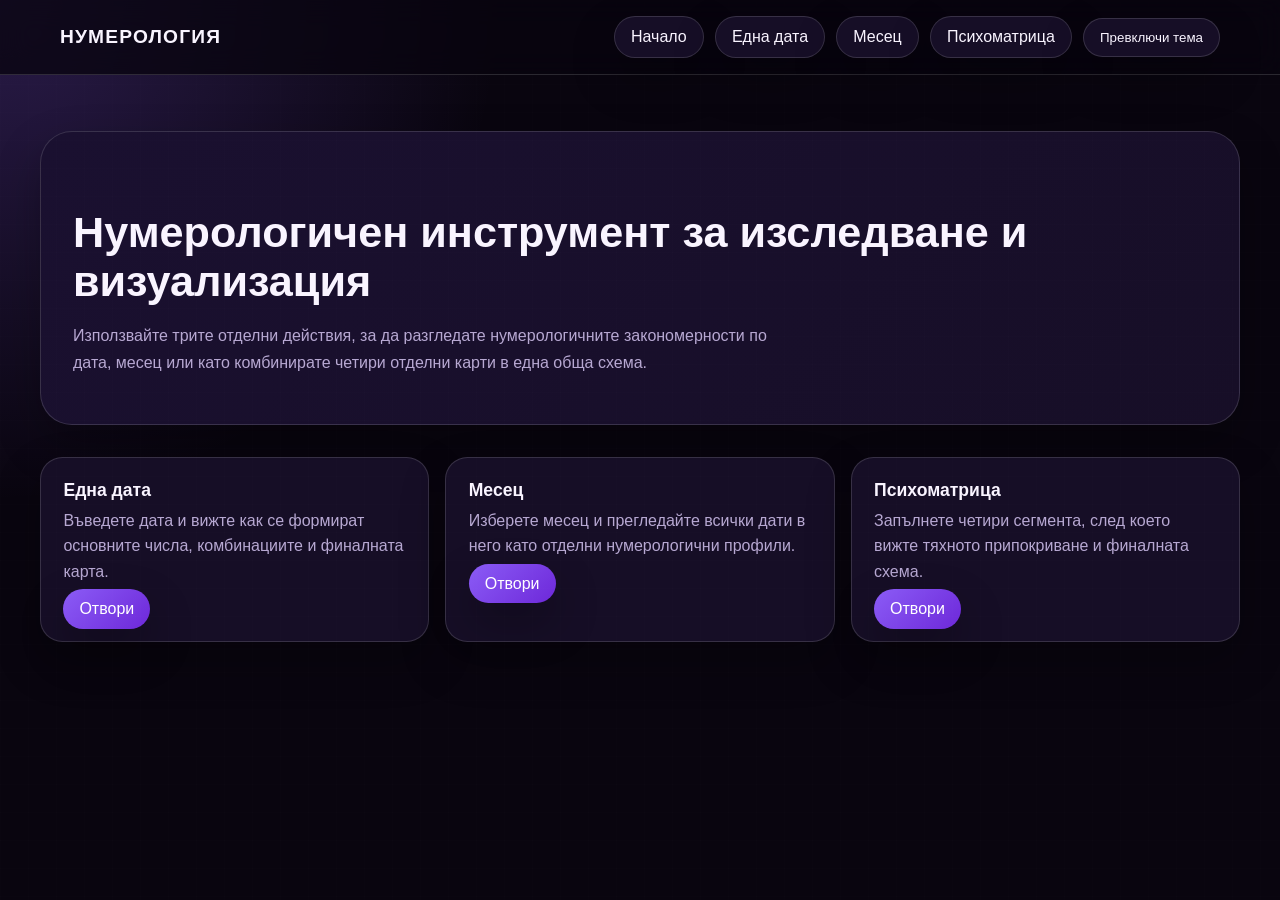
==== html/index.html @ d9b924ec "Resume work on project - Completely redesign UI and re-implement the core logic - Improved the singl" ====
<!doctype html>
<html lang="bg">
  <head>
    <meta charset="UTF-8" />
    <meta name="viewport" content="width=device-width, initial-scale=1.0" />
    <title>Нумерология</title>
    <link rel="stylesheet" href="../css/reset.css" />
    <link rel="stylesheet" href="../css/app.css" />
  </head>
  <body data-theme="dark">
    <header>
      <div class="header-inner">
        <div class="brand">Нумерология</div>
        <nav class="nav-links">
          <a class="nav-link" href="index.html">Начало</a>
          <a class="nav-link" href="single-calculator.html">Една дата</a>
          <a class="nav-link" href="month-calculator.html">Месец</a>
          <a class="nav-link" href="psychomatrix.html">Психоматрица</a>
          <button class="theme-toggle" id="theme-toggle" type="button">
            Превключи тема
          </button>
        </nav>
      </div>
    </header>

    <main>
      <section class="page">
        <section class="hero">
          <h1>Нумерологичен инструмент за изследване и визуализация</h1>
          <p>
            Използвайте трите отделни действия, за да разгледате нумерологичните
            закономерности по дата, месец или като комбинирате четири отделни
            карти в една обща схема.
          </p>
        </section>

        <section class="actions-grid">
          <article class="card">
            <h2>Една дата</h2>
            <p>
              Въведете дата и вижте как се формират основните числа,
              комбинациите и финалната карта.
            </p>
            <a class="button" href="single-calculator.html">Отвори</a>
          </article>
          <article class="card">
            <h2>Месец</h2>
            <p>
              Изберете месец и прегледайте всички дати в него като отделни
              нумерологични профили.
            </p>
            <a class="button" href="month-calculator.html">Отвори</a>
          </article>
          <article class="card">
            <h2>Психоматрица</h2>
            <p>
              Запълнете четири сегмента, след което вижте тяхното припокриване и
              финалната схема.
            </p>
            <a class="button" href="psychomatrix.html">Отвори</a>
          </article>
        </section>
      </section>
    </main>

    <script src="../js/numerologyEngine.js"></script>
    <script src="../js/app.js"></script>
  </body>
</html>
---- css/app.css ----
:root {
  color-scheme: dark;
  --bg: #09050f;
  --surface: rgba(24, 15, 41, 0.95);
  --surface-strong: #1a1030;
  --text: #f9f4ff;
  --muted: #b7a8d2;
  --accent: #8b5cf6;
  --accent-strong: #6d28d9;
  --accent-soft: rgba(139, 92, 246, 0.18);
  --border: rgba(255, 255, 255, 0.14);
  --good: #22c55e;
  --danger: #ef4444;
  --shadow: 0 20px 45px rgba(0, 0, 0, 0.28);
}

body[data-theme="light"] {
  color-scheme: light;
  --bg: #f7f2ff;
  --surface: #ffffff;
  --surface-strong: #f4ebff;
  --text: #241536;
  --muted: #6e5a87;
  --accent: #6d28d9;
  --accent-strong: #4c1d95;
  --accent-soft: rgba(109, 40, 217, 0.12);
  --border: rgba(109, 40, 217, 0.16);
  --good: #16a34a;
  --danger: #dc2626;
  --shadow: 0 18px 40px rgba(109, 40, 217, 0.12);
}

* {
  box-sizing: border-box;
}

body {
  margin: 0;
  min-height: 100vh;
  font-family: "Inter", "Segoe UI", sans-serif;
  background:
    radial-gradient(
      circle at top left,
      rgba(139, 92, 246, 0.25),
      transparent 32%
    ),
    var(--bg);
  color: var(--text);
  transition:
    background 220ms ease,
    color 220ms ease;
}

body::before {
  content: "";
  position: fixed;
  inset: 0;
  background-image:
    linear-gradient(rgba(255, 255, 255, 0.025) 1px, transparent 1px),
    linear-gradient(90deg, rgba(255, 255, 255, 0.025) 1px, transparent 1px);
  background-size: 28px 28px;
  pointer-events: none;
  opacity: 0.35;
}

main {
  padding: 2rem 1.25rem 4rem;
}

.page {
  max-width: 1200px;
  margin: 0 auto;
}

header {
  position: sticky;
  top: 0;
  z-index: 10;
  backdrop-filter: blur(14px);
  background: rgba(9, 5, 15, 0.76);
  border-bottom: 1px solid var(--border);
}

body[data-theme="light"] header {
  background: rgba(247, 242, 255, 0.85);
}

.header-inner {
  max-width: 1200px;
  margin: 0 auto;
  padding: 1rem 1.25rem;
  display: flex;
  align-items: center;
  justify-content: space-between;
  gap: 1rem;
}

.brand {
  font-size: 1.2rem;
  font-weight: 700;
  letter-spacing: 0.06em;
  text-transform: uppercase;
  color: var(--text);
}

.nav-links {
  display: flex;
  gap: 0.7rem;
  flex-wrap: wrap;
  align-items: center;
}

.nav-link,
.button,
.secondary-button,
.theme-toggle {
  border: 1px solid var(--border);
  border-radius: 999px;
  padding: 0.7rem 1rem;
  background: var(--surface);
  color: var(--text);
  text-decoration: none;
  cursor: pointer;
  transition:
    transform 180ms ease,
    background 180ms ease,
    border-color 180ms ease;
  box-shadow: var(--shadow);
}

.nav-link:hover,
.button:hover,
.secondary-button:hover,
.theme-toggle:hover {
  transform: translateY(-2px);
  border-color: var(--accent);
}

.button {
  background: linear-gradient(135deg, var(--accent), var(--accent-strong));
  color: white;
  border: none;
}

.secondary-button {
  background: transparent;
}

.hero {
  margin: 1.5rem 0;
  padding: 2rem;
  border-radius: 2rem;
  background: linear-gradient(135deg, var(--surface-strong), var(--surface));
  border: 1px solid var(--border);
  box-shadow: var(--shadow);
}

.hero h1 {
  font-size: clamp(1.8rem, 4vw, 2.7rem);
  margin-bottom: 0.8rem;
}

.hero p {
  line-height: 1.7;
  color: var(--muted);
  max-width: 720px;
}

.actions-grid {
  margin-top: 2rem;
  display: grid;
  gap: 1rem;
  grid-template-columns: repeat(auto-fit, minmax(240px, 1fr));
}

.card {
  border-radius: 1.4rem;
  padding: 1.4rem;
  background: var(--surface);
  border: 1px solid var(--border);
  box-shadow: var(--shadow);
}

.card h2 {
  margin-top: 0;
  margin-bottom: 0.4rem;
  font-size: 1.1rem;
}

.card p {
  margin: 0 0 1rem;
  color: var(--muted);
  line-height: 1.6;
}

.panel-grid {
  display: grid;
  gap: 1.2rem;
  grid-template-columns: minmax(280px, 1fr) minmax(320px, 1.1fr);
  align-items: start;
}

.controls,
.result-card,
.month-card,
.wheel-card,
.summary-card {
  border-radius: 1.4rem;
  padding: 1.2rem;
  background: var(--surface);
  border: 1px solid var(--border);
  box-shadow: var(--shadow);
}

label {
  display: flex;
  flex-direction: column;
  gap: 0.35rem;
  margin-bottom: 0.9rem;
  font-size: 0.95rem;
  color: var(--muted);
}

input[type="date"],
input[type="month"] {
  border: 1px solid var(--border);
  border-radius: 0.9rem;
  padding: 0.8rem 0.95rem;
  font: inherit;
  color: var(--text);
  background: var(--surface-strong);
}

.result-list {
  display: grid;
  gap: 0.65rem;
  margin-top: 1rem;
}

.result-row {
  display: flex;
  justify-content: space-between;
  gap: 1rem;
  padding: 0.7rem 0.85rem;
  border-radius: 0.9rem;
  background: var(--surface-strong);
}

.result-row span:last-child {
  color: var(--accent);
  font-weight: 600;
}

.matrix-shell {
  position: relative;
  margin: 1rem auto 0 auto;
  width: min(100%, 360px);
  aspect-ratio: 1;
  border-radius: 1.8rem;
  border: 1px solid var(--border);
  /* overflow: hidden; */
  background: linear-gradient(
    135deg,
    rgba(139, 92, 246, 0.18),
    rgba(255, 255, 255, 0.02)
  );
}

.matrix-shell.compact {
  width: min(100%, 220px);
}

.month-scheme {
  width: 100%;
  display: flex;
  flex-direction: column;
  align-items: center;
  gap: 0.4rem;
}

.month-scheme .lead {
  font-weight: 700;
  color: var(--accent);
  font-size: 1rem;
}

.month-scheme svg {
  width: 10rem;
  height: 10rem;
}

.matrix-svg {
  position: absolute;
  inset: 0;
  width: 22.5rem;
  height: 22.5rem;
  pointer-events: none;
  margin-top: 3.5rem;
}

.matrix-grid {
  position: relative;
  inset: 0;
  display: grid;
  grid-template-columns: repeat(3, 1fr);
  grid-template-rows: repeat(3, 1fr);
  gap: 1rem;
  height: 100%;
  margin-top: -0.25rem;
}

.matrix-node {
  position: relative;
  border-radius: 50%;
  display: flex;
  align-items: center;
  justify-content: center;
  border: none;
  background: transparent;
  font-weight: 700;
  font-size: 1rem;
  color: var(--text);
}

.matrix-node[data-active="true"] {
  background: transparent;
}

.matrix-node[data-active="false"] {
  opacity: 0;
  pointer-events: none;
}

.matrix-node .ring {
  position: absolute;
  inset: 0;
  border: 2px solid var(--accent);
  border-radius: 50%;
  transform: scale(0.7);
  opacity: 0.85;
}

.matrix-node .ring:nth-of-type(2) {
  transform: scale(0.88);
  opacity: 0.65;
}

.matrix-node .ring:nth-of-type(3) {
  transform: scale(1.05);
  opacity: 0.45;
}

.matrix-node .ring:nth-of-type(4) {
  transform: scale(1.22);
  opacity: 0.3;
}

.matrix-node .ring:nth-of-type(5) {
  transform: scale(1.28);
  opacity: 0.25;
}

.matrix-node span {
  position: relative;
  z-index: 2;
}

.matrix-node .count-label {
  position: absolute;
  bottom: 0.4rem;
  left: 50%;
  transform: translateX(-50%);
  font-size: 0.75rem;
  color: var(--muted);
  white-space: nowrap;
  z-index: 2;
}

.matrix-lead {
  font-weight: 800;
  color: var(--text);
  background: transparent;
  margin: 1rem 0;
  border-radius: 0.6rem;
  font-size: 1.2rem;
  text-align: center;
}

.matrix-node-dot {
  fill: #60a5fa;
  opacity: 0.95;
}

.matrix-connection {
  stroke: rgba(255, 255, 255, 0.24);
  stroke-width: 4;
  stroke-linecap: round;
  opacity: 0.62;
}

.matrix-connection.normal {
  stroke: rgba(255, 255, 255, 0.24);
  opacity: 0.45;
}

.matrix-connection.special {
  stroke: #60a5fa;
  stroke-width: 6;
  opacity: 0.95;
}

.matrix-connection.cross {
  stroke: var(--danger);
  stroke-width: 6.5;
  opacity: 0.95;
}

.matrix-connection.full {
  stroke: var(--accent);
  stroke-width: 6.5;
  opacity: 0.98;
}

.chip-row {
  display: flex;
  flex-wrap: wrap;
  gap: 0.55rem;
  margin-top: 0.9rem;
}

.chip {
  padding: 0.45rem 0.7rem;
  border-radius: 999px;
  background: var(--accent-soft);
  color: var(--accent);
  font-size: 0.9rem;
  font-weight: 600;
}

.month-grid {
  display: grid;
  grid-template-columns: repeat(auto-fit, minmax(150px, 1fr));
  gap: 0.9rem;
  margin-top: 1rem;
}
.panel-grid.vertical-panel {
  display: flex;
  flex-direction: column;
  gap: 1rem;
}
.panel-grid.vertical-panel > * {
  width: 100%;
}

.month-card strong {
  font-size: 1rem;
}

.month-card small {
  color: var(--muted);
}

.wheel {
  position: relative;
  width: min(100%, 520px);
  aspect-ratio: 1;
  margin: 0 auto;
  border-radius: 50%;
  border: 1px solid var(--border);
  background: linear-gradient(
    135deg,
    rgba(139, 92, 246, 0.18),
    rgba(255, 255, 255, 0.03)
  );
  overflow: hidden;
  box-shadow: var(--shadow);
}

.wheel::before,
.wheel::after {
  content: "";
  position: absolute;
  inset: 0;
  border-radius: 50%;
  border: 1px solid var(--border);
  pointer-events: none;
}

.wheel::before {
  inset: 50% 0 auto 0;
  height: 1px;
  border-radius: 0;
}

.wheel::after {
  inset: 0 50% 0 auto;
  width: 1px;
  border-radius: 0;
}

.segment {
  position: absolute;
  padding: 0.8rem;
  display: flex;
  align-items: flex-start;
  justify-content: center;
  gap: 0.6rem;
}

.segment:nth-child(1) {
  top: 0;
  left: 50%;
  width: 50%;
  height: 50%;
  transform: translate(-50%, 0);
}
.segment:nth-child(2) {
  top: 50%;
  right: 0;
  width: 50%;
  height: 50%;
  transform: translate(0, -50%);
}
.segment:nth-child(3) {
  top: 50%;
  left: 0;
  width: 50%;
  height: 50%;
  transform: translate(0, -50%);
}
.segment:nth-child(4) {
  bottom: 0;
  left: 50%;
  width: 50%;
  height: 50%;
  transform: translate(-50%, 0);
}

.segment-card {
  position: relative;
  border-radius: 1rem;
  padding: 0.9rem;
  background: rgba(255, 255, 255, 0.06);
  border: 1px solid rgba(255, 255, 255, 0.1);
  backdrop-filter: blur(6px);
  min-height: 10rem;
  display: flex;
  flex-direction: column;
  gap: 0.75rem;
}

.segment-card.empty-segment::before {
  content: "+";
  position: absolute;
  inset: 0.65rem;
  font-size: 5rem;
  color: rgba(255, 255, 255, 0.12);
  display: flex;
  align-items: center;
  justify-content: center;
  pointer-events: none;
}

.segment-controls {
  position: relative;
  display: flex;
  align-items: center;
  justify-content: space-between;
  gap: 0.75rem;
}
.segment-controls .plus {
  display: inline-flex;
  align-items: center;
  justify-content: center;
  width: 42px;
  height: 42px;
  border-radius: 999px;
  background: rgba(255, 255, 255, 0.08);
  color: var(--muted);
  font-size: 1.4rem;
  border: none;
  cursor: pointer;
  z-index: 1;
}
.segment-controls .plus:hover {
  background: rgba(255, 255, 255, 0.16);
  color: var(--text);
}
.segment-card h3 {
  margin: 0;
  font-size: 0.95rem;
}
.segment-card p {
  margin: 0;
  color: var(--muted);
  font-size: 0.85rem;
}
.segment-card input[type="date"] {
  border-radius: 0.7rem;
  padding: 0.65rem 0.7rem;
  border: 1px solid var(--border);
  background: var(--surface-strong);
  color: var(--text);
}

.composite-large svg {
  width: 100%;
  height: 160px;
}

.composite-grid {
  display: grid;
  grid-template-columns: repeat(3, 1fr);
  gap: 0.6rem;
  margin-top: 0.8rem;
}

.composite-grid .cell {
  background: var(--surface-strong);
  border: 1px solid var(--border);
  border-radius: 0.8rem;
  padding: 0.6rem;
  min-height: 64px;
  display: flex;
  flex-direction: column;
  align-items: center;
  justify-content: center;
}

.composite-grid .num {
  font-weight: 800;
  color: var(--accent);
}

.composite-grid .count {
  font-size: 0.9rem;
  color: var(--muted);
}

.composite-grid .missing {
  opacity: 0.28;
}

.vertical-panel {
  display: flex;
  flex-direction: column;
  gap: 1rem;
}
.vertical-panel .controls,
.vertical-panel .month-card {
  width: 100%;
}

.segment-card h3 {
  margin: 0 0 0.4rem;
  font-size: 0.95rem;
}

.segment-card p {
  margin: 0;
  color: var(--muted);
  font-size: 0.85rem;
  line-height: 1.5;
}

.segment-controls {
  display: flex;
  flex-direction: column;
  gap: 0.5rem;
}

.segment-controls input {
  border-radius: 0.7rem;
  padding: 0.65rem 0.7rem;
  border: 1px solid var(--border);
  background: var(--surface-strong);
  color: var(--text);
}

.empty-state {
  color: var(--muted);
  font-style: italic;
}

@media (max-width: 860px) {
  .panel-grid {
    grid-template-columns: 1fr;
  }
}

@media (max-width: 640px) {
  header {
    position: static;
  }

  .header-inner {
    flex-direction: column;
    align-items: flex-start;
  }

  .hero,
  .controls,
  .result-card,
  .month-card,
  .wheel-card,
  .summary-card {
    padding: 1rem;
  }
}
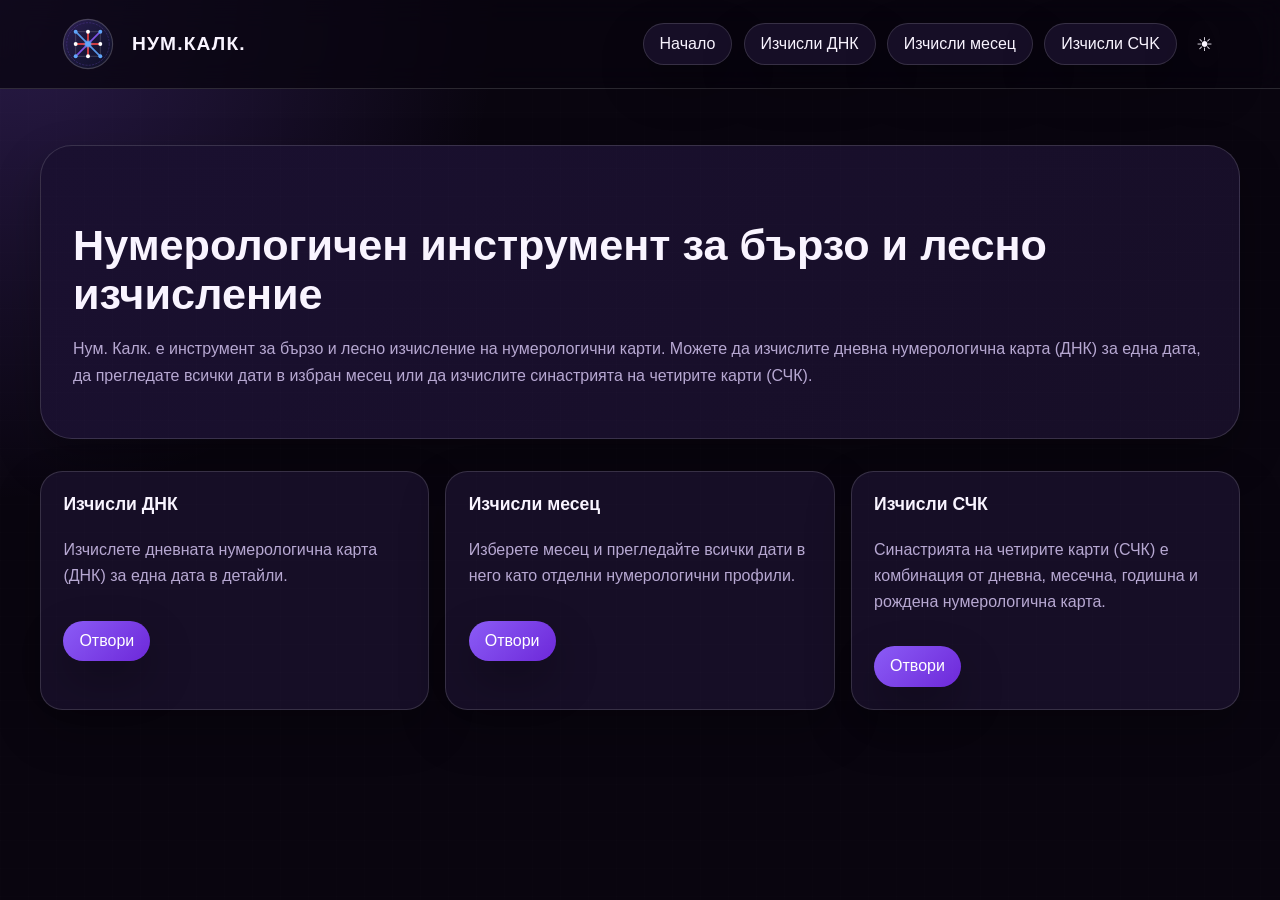
==== commit 137aad04: "Several improvements - Fix text in pages with a real one - Introduce a reusable header and a loader " ====
--- a/html/index.html
+++ b/html/index.html
@@ -3,48 +3,44 @@
   <head>
     <meta charset="UTF-8" />
     <meta name="viewport" content="width=device-width, initial-scale=1.0" />
-    <title>Нумерология</title>
+    <title>Нум. Калк.</title>
     <link rel="stylesheet" href="../css/reset.css" />
     <link rel="stylesheet" href="../css/app.css" />
+    <link rel="icon" type="image/x-icon" href="../assets/favicon.ico" />
+    <link rel="icon" type="image/svg+xml" href="../assets/favicon.svg" />
   </head>
-  <body data-theme="dark">
-    <header>
-      <div class="header-inner">
-        <div class="brand">Нумерология</div>
-        <nav class="nav-links">
-          <a class="nav-link" href="index.html">Начало</a>
-          <a class="nav-link" href="single-calculator.html">Една дата</a>
-          <a class="nav-link" href="month-calculator.html">Месец</a>
-          <a class="nav-link" href="psychomatrix.html">Психоматрица</a>
-          <button class="theme-toggle" id="theme-toggle" type="button">
-            Превключи тема
-          </button>
-        </nav>
+  <body data-theme="dark" class="page-loading">
+    <div id="page-loader" class="page-loader">
+      <div class="loader-inner">
+        <div class="spinner"></div>
+        <div class="loader-text">Зареждане...</div>
       </div>
-    </header>
+    </div>
+    <div id="shared-header"></div>
 
     <main>
       <section class="page">
         <section class="hero">
-          <h1>Нумерологичен инструмент за изследване и визуализация</h1>
+          <h1>Нумерологичен инструмент за бързо и лесно изчисление</h1>
           <p>
-            Използвайте трите отделни действия, за да разгледате нумерологичните
-            закономерности по дата, месец или като комбинирате четири отделни
-            карти в една обща схема.
+            Нум. Калк. е инструмент за бързо и лесно изчисление на нумерологични
+            карти. Можете да изчислите дневна нумерологична карта (ДНК) за една
+            дата, да прегледате всички дати в избран месец или да изчислите
+            синастрията на четирите карти (СЧК).
           </p>
         </section>
 
         <section class="actions-grid">
           <article class="card">
-            <h2>Една дата</h2>
+            <h2>Изчисли ДНК</h2>
             <p>
-              Въведете дата и вижте как се формират основните числа,
-              комбинациите и финалната карта.
+              Изчислете дневната нумерологична карта (ДНК) за една дата в
+              детайли.
             </p>
-            <a class="button" href="single-calculator.html">Отвори</a>
+            <a class="button" href="daily-map.html">Отвори</a>
           </article>
           <article class="card">
-            <h2>Месец</h2>
+            <h2>Изчисли месец</h2>
             <p>
               Изберете месец и прегледайте всички дати в него като отделни
               нумерологични профили.
@@ -52,10 +48,10 @@
             <a class="button" href="month-calculator.html">Отвори</a>
           </article>
           <article class="card">
-            <h2>Психоматрица</h2>
+            <h2>Изчисли СЧК</h2>
             <p>
-              Запълнете четири сегмента, след което вижте тяхното припокриване и
-              финалната схема.
+              Синастрията на четирите карти (СЧК) е комбинация от дневна,
+              месечна, годишна и рождена нумерологична карта.
             </p>
             <a class="button" href="psychomatrix.html">Отвори</a>
           </article>
@@ -65,5 +61,6 @@
 
     <script src="../js/numerologyEngine.js"></script>
     <script src="../js/app.js"></script>
+    <script src="../js/headerLoader.js"></script>
   </body>
 </html>
--- a/css/app.css
+++ b/css/app.css
@@ -12,6 +12,8 @@
   --good: #22c55e;
   --danger: #ef4444;
   --shadow: 0 20px 45px rgba(0, 0, 0, 0.28);
+  --blue: #60a5fa;
+  --dark-blue: #112032;
 }
 
 body[data-theme="light"] {
@@ -28,6 +30,8 @@
   --good: #16a34a;
   --danger: #dc2626;
   --shadow: 0 18px 40px rgba(109, 40, 217, 0.12);
+  --blue: #60a5fa;
+  --dark-blue: #112032;
 }
 
 * {
@@ -51,6 +55,135 @@
     color 220ms ease;
 }
 
+body.page-loading {
+  overflow: hidden;
+}
+
+body.page-loading main,
+body.page-loading .page,
+body.page-loading #shared-header {
+  opacity: 0;
+  pointer-events: none;
+}
+
+#page-loader {
+  opacity: 1;
+  transition: opacity 180ms ease;
+}
+
+body:not(.page-loading) #page-loader {
+  opacity: 0;
+  pointer-events: none;
+  visibility: hidden;
+}
+
+body.page-loading::before {
+  content: "";
+}
+
+#page-loader {
+  position: fixed;
+  inset: 0;
+  z-index: 1000;
+  display: grid;
+  place-items: center;
+  background: rgba(9, 5, 15, 0.92);
+  color: var(--text);
+  transition:
+    opacity 180ms ease,
+    background 180ms ease;
+}
+
+body[data-theme="light"] #page-loader {
+  background: rgba(255, 255, 255, 0.92);
+}
+
+.loader-inner {
+  display: flex;
+  align-items: center;
+  gap: 1rem;
+  padding: 1.15rem 1.3rem;
+  border-radius: 1.2rem;
+  background: rgba(255, 255, 255, 0.05);
+  border: 1px solid rgba(255, 255, 255, 0.12);
+}
+
+.spinner {
+  width: 1.2rem;
+  height: 1.2rem;
+  border-radius: 50%;
+  border: 3px solid rgba(255, 255, 255, 0.18);
+  border-top-color: var(--accent);
+  animation: spin 1s linear infinite;
+}
+
+.loader-text {
+  font-weight: 600;
+  letter-spacing: 0.04em;
+}
+
+@keyframes spin {
+  to {
+    transform: rotate(360deg);
+  }
+}
+
+.theme-toggle {
+  position: relative;
+  display: inline-flex;
+  align-items: center;
+  justify-content: center;
+  width: 3rem;
+  height: 3rem;
+  border: 1px solid var(--border);
+  border-radius: 999px;
+  background: var(--surface);
+  color: var(--text);
+  transition:
+    background 220ms ease,
+    transform 220ms ease,
+    border-color 220ms ease;
+  padding: 0;
+}
+
+.theme-toggle:hover {
+  transform: translateY(-1px);
+  border-color: var(--accent);
+}
+
+.theme-icon {
+  position: absolute;
+  font-size: 1.2rem;
+  transition:
+    opacity 220ms ease,
+    transform 220ms ease;
+}
+
+.theme-icon-sun {
+  opacity: 0;
+  transform: scale(0.75);
+}
+
+body[data-theme="dark"] .theme-icon-sun {
+  opacity: 1;
+  transform: scale(1);
+}
+
+body[data-theme="dark"] .theme-icon-moon {
+  opacity: 0;
+  transform: scale(0.75);
+}
+
+body[data-theme="light"] .theme-icon-sun {
+  opacity: 0;
+  transform: scale(0.75);
+}
+
+body[data-theme="light"] .theme-icon-moon {
+  opacity: 1;
+  transform: scale(1);
+}
+
 body::before {
   content: "";
   position: fixed;
@@ -101,6 +234,14 @@
   letter-spacing: 0.06em;
   text-transform: uppercase;
   color: var(--text);
+  display: flex;
+  gap: 1rem;
+  align-items: center;
+}
+
+.brand img {
+  width: 3.5rem;
+  height: 3.5rem;
 }
 
 .nav-links {
@@ -126,6 +267,7 @@
     background 180ms ease,
     border-color 180ms ease;
   box-shadow: var(--shadow);
+  width: fit-content;
 }
 
 .nav-link:hover,
@@ -142,6 +284,11 @@
   border: none;
 }
 
+.theme-toggle {
+  background-color: transparent;
+  border: none;
+}
+
 .secondary-button {
   background: transparent;
 }
@@ -163,7 +310,6 @@
 .hero p {
   line-height: 1.7;
   color: var(--muted);
-  max-width: 720px;
 }
 
 .actions-grid {
@@ -179,6 +325,9 @@
   background: var(--surface);
   border: 1px solid var(--border);
   box-shadow: var(--shadow);
+  display: flex;
+  flex-direction: column;
+  gap: 1rem;
 }
 
 .card h2 {
@@ -251,175 +400,8 @@
   font-weight: 600;
 }
 
-.matrix-shell {
-  position: relative;
-  margin: 1rem auto 0 auto;
-  width: min(100%, 360px);
-  aspect-ratio: 1;
-  border-radius: 1.8rem;
-  border: 1px solid var(--border);
-  /* overflow: hidden; */
-  background: linear-gradient(
-    135deg,
-    rgba(139, 92, 246, 0.18),
-    rgba(255, 255, 255, 0.02)
-  );
-}
-
-.matrix-shell.compact {
-  width: min(100%, 220px);
-}
-
-.month-scheme {
-  width: 100%;
-  display: flex;
-  flex-direction: column;
-  align-items: center;
-  gap: 0.4rem;
-}
-
-.month-scheme .lead {
-  font-weight: 700;
-  color: var(--accent);
-  font-size: 1rem;
-}
-
-.month-scheme svg {
-  width: 10rem;
-  height: 10rem;
-}
-
-.matrix-svg {
-  position: absolute;
-  inset: 0;
-  width: 22.5rem;
-  height: 22.5rem;
-  pointer-events: none;
-  margin-top: 3.5rem;
-}
-
-.matrix-grid {
-  position: relative;
-  inset: 0;
-  display: grid;
-  grid-template-columns: repeat(3, 1fr);
-  grid-template-rows: repeat(3, 1fr);
-  gap: 1rem;
-  height: 100%;
-  margin-top: -0.25rem;
-}
-
-.matrix-node {
-  position: relative;
-  border-radius: 50%;
-  display: flex;
-  align-items: center;
-  justify-content: center;
-  border: none;
-  background: transparent;
-  font-weight: 700;
-  font-size: 1rem;
-  color: var(--text);
-}
-
-.matrix-node[data-active="true"] {
-  background: transparent;
-}
-
-.matrix-node[data-active="false"] {
-  opacity: 0;
-  pointer-events: none;
-}
-
-.matrix-node .ring {
-  position: absolute;
-  inset: 0;
-  border: 2px solid var(--accent);
-  border-radius: 50%;
-  transform: scale(0.7);
-  opacity: 0.85;
-}
-
-.matrix-node .ring:nth-of-type(2) {
-  transform: scale(0.88);
-  opacity: 0.65;
-}
-
-.matrix-node .ring:nth-of-type(3) {
-  transform: scale(1.05);
-  opacity: 0.45;
-}
-
-.matrix-node .ring:nth-of-type(4) {
-  transform: scale(1.22);
-  opacity: 0.3;
-}
-
-.matrix-node .ring:nth-of-type(5) {
-  transform: scale(1.28);
-  opacity: 0.25;
-}
-
-.matrix-node span {
-  position: relative;
-  z-index: 2;
-}
-
-.matrix-node .count-label {
-  position: absolute;
-  bottom: 0.4rem;
-  left: 50%;
-  transform: translateX(-50%);
-  font-size: 0.75rem;
-  color: var(--muted);
-  white-space: nowrap;
-  z-index: 2;
-}
-
-.matrix-lead {
-  font-weight: 800;
-  color: var(--text);
-  background: transparent;
-  margin: 1rem 0;
-  border-radius: 0.6rem;
-  font-size: 1.2rem;
-  text-align: center;
-}
-
-.matrix-node-dot {
-  fill: #60a5fa;
-  opacity: 0.95;
-}
-
-.matrix-connection {
-  stroke: rgba(255, 255, 255, 0.24);
-  stroke-width: 4;
-  stroke-linecap: round;
-  opacity: 0.62;
-}
-
-.matrix-connection.normal {
-  stroke: rgba(255, 255, 255, 0.24);
-  opacity: 0.45;
-}
-
-.matrix-connection.special {
-  stroke: #60a5fa;
-  stroke-width: 6;
-  opacity: 0.95;
-}
-
-.matrix-connection.cross {
-  stroke: var(--danger);
-  stroke-width: 6.5;
-  opacity: 0.95;
-}
-
-.matrix-connection.full {
-  stroke: var(--accent);
-  stroke-width: 6.5;
-  opacity: 0.98;
-}
+/* Page-specific matrix & month/psychomatrix styles moved to separate files:
+   css/single.css, css/month.css, css/psychomatrix.css */
 
 .chip-row {
   display: flex;
@@ -460,187 +442,7 @@
   color: var(--muted);
 }
 
-.wheel {
-  position: relative;
-  width: min(100%, 520px);
-  aspect-ratio: 1;
-  margin: 0 auto;
-  border-radius: 50%;
-  border: 1px solid var(--border);
-  background: linear-gradient(
-    135deg,
-    rgba(139, 92, 246, 0.18),
-    rgba(255, 255, 255, 0.03)
-  );
-  overflow: hidden;
-  box-shadow: var(--shadow);
-}
-
-.wheel::before,
-.wheel::after {
-  content: "";
-  position: absolute;
-  inset: 0;
-  border-radius: 50%;
-  border: 1px solid var(--border);
-  pointer-events: none;
-}
-
-.wheel::before {
-  inset: 50% 0 auto 0;
-  height: 1px;
-  border-radius: 0;
-}
-
-.wheel::after {
-  inset: 0 50% 0 auto;
-  width: 1px;
-  border-radius: 0;
-}
-
-.segment {
-  position: absolute;
-  padding: 0.8rem;
-  display: flex;
-  align-items: flex-start;
-  justify-content: center;
-  gap: 0.6rem;
-}
-
-.segment:nth-child(1) {
-  top: 0;
-  left: 50%;
-  width: 50%;
-  height: 50%;
-  transform: translate(-50%, 0);
-}
-.segment:nth-child(2) {
-  top: 50%;
-  right: 0;
-  width: 50%;
-  height: 50%;
-  transform: translate(0, -50%);
-}
-.segment:nth-child(3) {
-  top: 50%;
-  left: 0;
-  width: 50%;
-  height: 50%;
-  transform: translate(0, -50%);
-}
-.segment:nth-child(4) {
-  bottom: 0;
-  left: 50%;
-  width: 50%;
-  height: 50%;
-  transform: translate(-50%, 0);
-}
-
-.segment-card {
-  position: relative;
-  border-radius: 1rem;
-  padding: 0.9rem;
-  background: rgba(255, 255, 255, 0.06);
-  border: 1px solid rgba(255, 255, 255, 0.1);
-  backdrop-filter: blur(6px);
-  min-height: 10rem;
-  display: flex;
-  flex-direction: column;
-  gap: 0.75rem;
-}
-
-.segment-card.empty-segment::before {
-  content: "+";
-  position: absolute;
-  inset: 0.65rem;
-  font-size: 5rem;
-  color: rgba(255, 255, 255, 0.12);
-  display: flex;
-  align-items: center;
-  justify-content: center;
-  pointer-events: none;
-}
-
-.segment-controls {
-  position: relative;
-  display: flex;
-  align-items: center;
-  justify-content: space-between;
-  gap: 0.75rem;
-}
-.segment-controls .plus {
-  display: inline-flex;
-  align-items: center;
-  justify-content: center;
-  width: 42px;
-  height: 42px;
-  border-radius: 999px;
-  background: rgba(255, 255, 255, 0.08);
-  color: var(--muted);
-  font-size: 1.4rem;
-  border: none;
-  cursor: pointer;
-  z-index: 1;
-}
-.segment-controls .plus:hover {
-  background: rgba(255, 255, 255, 0.16);
-  color: var(--text);
-}
-.segment-card h3 {
-  margin: 0;
-  font-size: 0.95rem;
-}
-.segment-card p {
-  margin: 0;
-  color: var(--muted);
-  font-size: 0.85rem;
-}
-.segment-card input[type="date"] {
-  border-radius: 0.7rem;
-  padding: 0.65rem 0.7rem;
-  border: 1px solid var(--border);
-  background: var(--surface-strong);
-  color: var(--text);
-}
-
-.composite-large svg {
-  width: 100%;
-  height: 160px;
-}
-
-.composite-grid {
-  display: grid;
-  grid-template-columns: repeat(3, 1fr);
-  gap: 0.6rem;
-  margin-top: 0.8rem;
-}
-
-.composite-grid .cell {
-  background: var(--surface-strong);
-  border: 1px solid var(--border);
-  border-radius: 0.8rem;
-  padding: 0.6rem;
-  min-height: 64px;
-  display: flex;
-  flex-direction: column;
-  align-items: center;
-  justify-content: center;
-}
-
-.composite-grid .num {
-  font-weight: 800;
-  color: var(--accent);
-}
-
-.composite-grid .count {
-  font-size: 0.9rem;
-  color: var(--muted);
-}
-
-.composite-grid .missing {
-  opacity: 0.28;
-}
-
+/* Psychomatrix/wheel and composite styles moved to css/psychomatrix.css */
 .vertical-panel {
   display: flex;
   flex-direction: column;
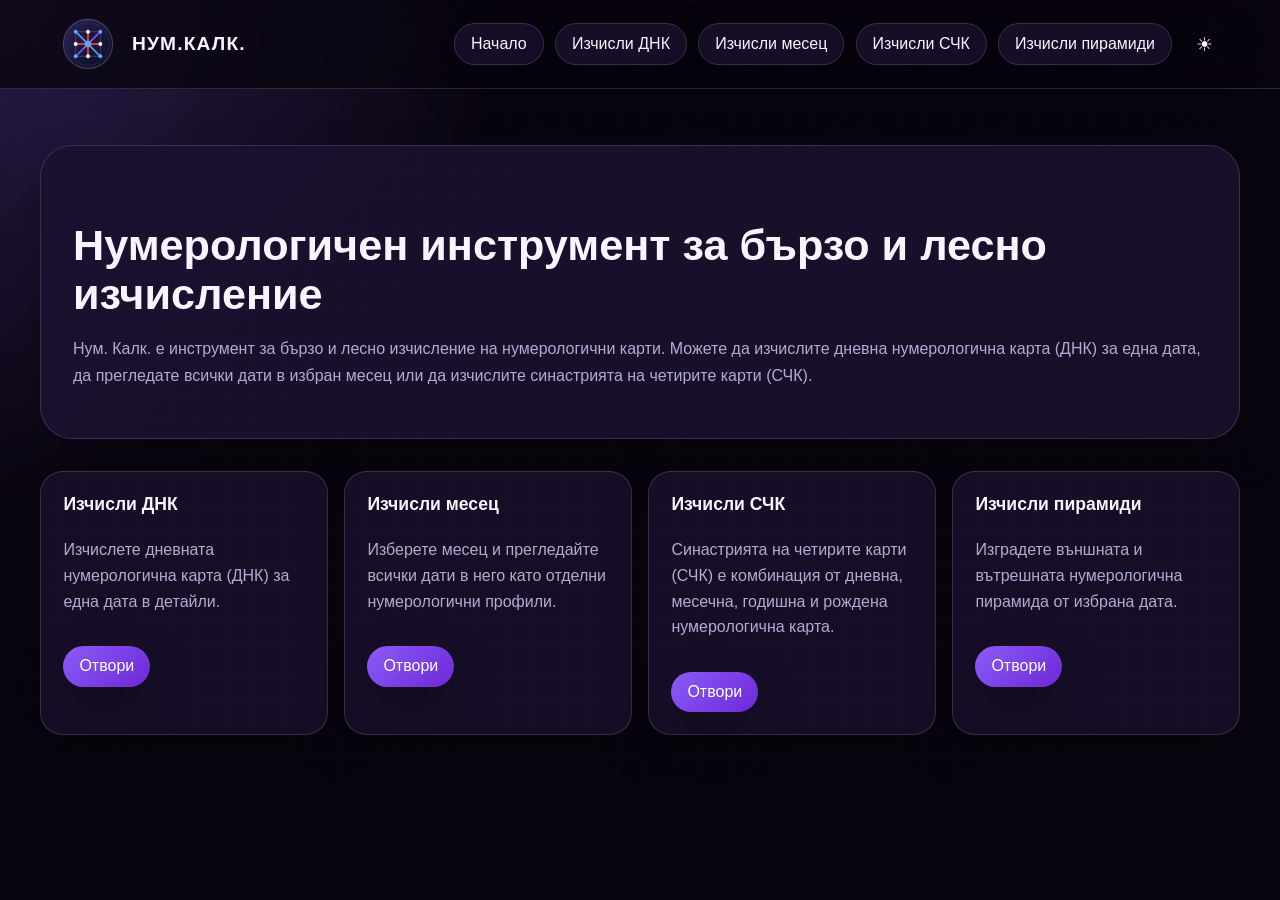
==== commit d5a14a39: "New feature: Calculate Pyramids Additionally: - Navbar redesign for mobile resolutions - Fixed colou" ====
--- a/html/index.html
+++ b/html/index.html
@@ -55,6 +55,14 @@
             </p>
             <a class="button" href="psychomatrix.html">Отвори</a>
           </article>
+          <article class="card">
+            <h2>Изчисли пирамиди</h2>
+            <p>
+              Изградете външната и вътрешната нумерологична пирамида от избрана
+              дата.
+            </p>
+            <a class="button" href="pyramids.html">Отвори</a>
+          </article>
         </section>
       </section>
     </main>
--- a/css/app.css
+++ b/css/app.css
@@ -14,6 +14,11 @@
   --shadow: 0 20px 45px rgba(0, 0, 0, 0.28);
   --blue: #60a5fa;
   --dark-blue: #112032;
+  --wheel-line: rgba(255, 255, 255, 0.22);
+  --wheel-card: rgba(255, 255, 255, 0.05);
+  --wheel-card-strong: rgba(255, 255, 255, 0.09);
+  --wheel-plus: rgba(255, 255, 255, 0.48);
+  --wheel-plus-hover: #ffffff;
 }
 
 body[data-theme="light"] {
@@ -30,8 +35,13 @@
   --good: #16a34a;
   --danger: #dc2626;
   --shadow: 0 18px 40px rgba(109, 40, 217, 0.12);
-  --blue: #60a5fa;
+  --blue: #2563eb;
   --dark-blue: #112032;
+  --wheel-line: rgba(76, 29, 149, 0.34);
+  --wheel-card: rgba(109, 40, 217, 0.08);
+  --wheel-card-strong: rgba(109, 40, 217, 0.14);
+  --wheel-plus: #5b21b6;
+  --wheel-plus-hover: #3b0764;
 }
 
 * {
@@ -249,6 +259,31 @@
   gap: 0.7rem;
   flex-wrap: wrap;
   align-items: center;
+  margin-left: auto;
+}
+
+.menu-toggle {
+  display: none;
+  width: 3rem;
+  height: 3rem;
+  padding: 0;
+  border: 1px solid var(--border);
+  border-radius: 0.8rem;
+  background: var(--surface);
+  color: var(--text);
+  cursor: pointer;
+}
+
+.menu-toggle span,
+.menu-toggle::before,
+.menu-toggle::after {
+  content: "";
+  display: block;
+  width: 1.25rem;
+  height: 2px;
+  margin: 0.24rem auto;
+  border-radius: 99px;
+  background: currentColor;
 }
 
 .nav-link,
@@ -490,16 +525,50 @@
   }
 }
 
-@media (max-width: 640px) {
+@media (max-width: 900px) {
   header {
     position: static;
   }
 
   .header-inner {
+    position: relative;
+    min-height: 5rem;
+    flex-wrap: wrap;
+  }
+
+  .menu-toggle {
+    display: block;
+    margin-left: 0.55rem;
+  }
+
+  .nav-links {
+    display: none;
+    order: 4;
+    width: 100%;
+    margin-left: 0;
+    padding-top: 0.75rem;
     flex-direction: column;
-    align-items: flex-start;
-  }
-
+    align-items: stretch;
+  }
+
+  header.menu-open .nav-links {
+    display: flex;
+  }
+
+  .nav-link {
+    width: 100%;
+    min-height: 3rem;
+    border-radius: 0.8rem;
+    text-align: center;
+  }
+
+  .theme-toggle {
+    margin-left: auto;
+    margin-top: 0;
+  }
+}
+
+@media (max-width: 640px) {
   .hero,
   .controls,
   .result-card,
